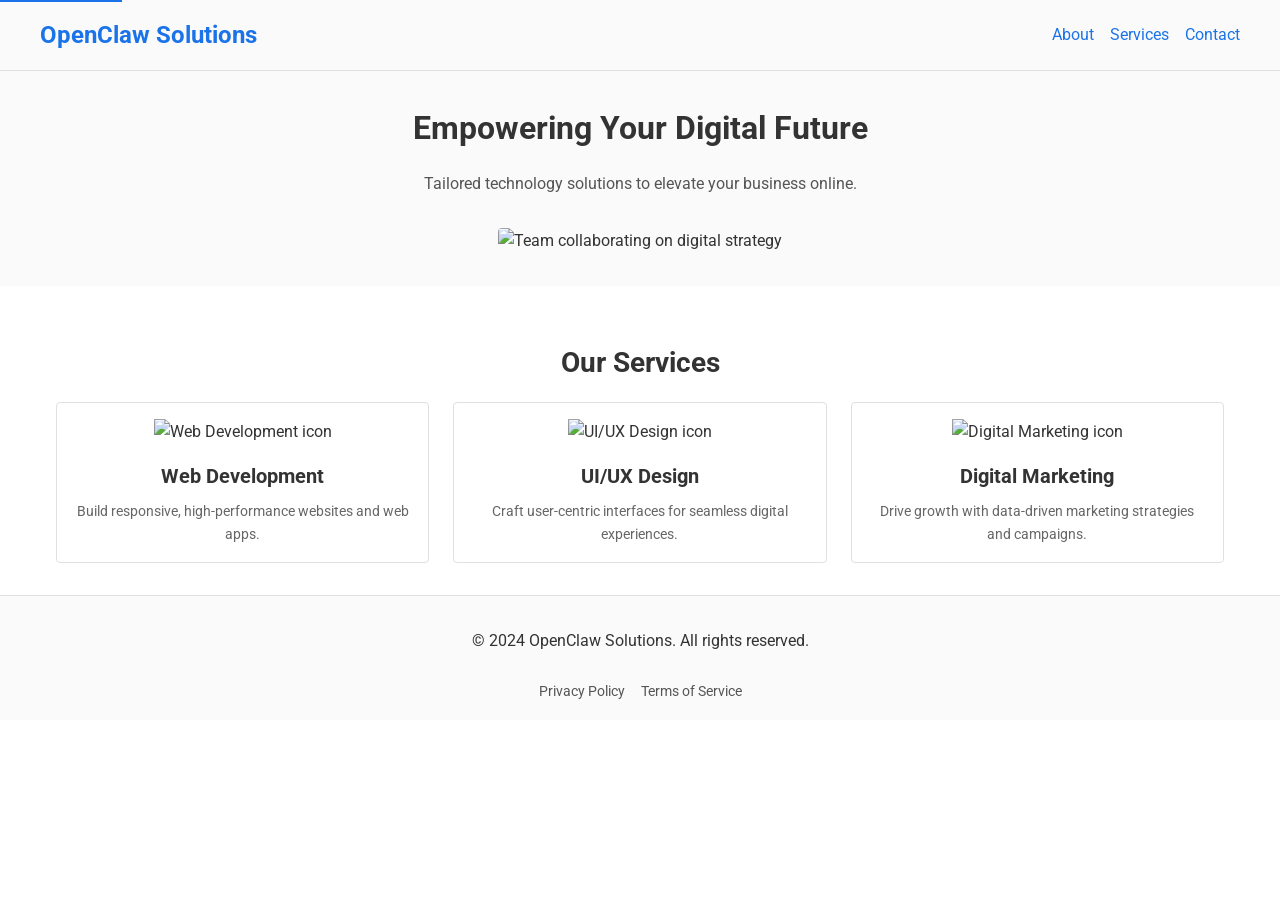
==== index.html @ efca69dc "Update index.html" ====
<!DOCTYPE html>
<html lang="en">
<head>
  <meta charset="utf-8">
  <meta name="viewport" content="width=device-width, initial-scale=1">
  <title>OpenClaw Solutions ? Digital Solutions Hub</title>
  <meta name="description" content="OpenClaw Solutions is a digital solutions hub helping businesses improve their online presence and operations through tailored technology services.">
  <link rel="canonical" href="https://www.openclawsolutions.com/">
  <link href="https://fonts.googleapis.com/css?family=Roboto:400,500,700&display=swap" rel="stylesheet">
  <style>
    :root {
      --color-primary: #1a73e8;
      --color-secondary: #fafafa;
      --color-error: #e63946;
      --space-unit: 1rem;
      --grid-gap: 1.5rem;
      --font-size-lg: 1.5rem;
      --line-height: 1.6;
    }
    *,
    *::before,
    *::after { box-sizing: border-box; }
    body {
      margin: 0;
      font-family: 'Roboto', sans-serif;
      color: #333;
      line-height: var(--line-height);
      background-color: #fff;
    }
    a { color: var(--color-primary); text-decoration: none; }
    a:hover, a:focus { text-decoration: underline; }
    .skip-link {
      position: absolute;
      top: -40px;
      left: 0;
      background: var(--color-primary);
      color: #fff;
      padding: 0.5rem;
      z-index: 100;
      transition: top 0.3s;
    }
    .skip-link:focus {
      top: 0;
    }
    .container {
      max-width: 1200px;
      margin: 0 auto;
      padding: 0 var(--space-unit);
    }
    .index-header {
      background-color: var(--color-secondary);
      border-bottom: 1px solid #e0e0e0;
    }
    .index-header__container {
      display: flex;
      align-items: center;
      justify-content: space-between;
      padding: var(--space-unit) 0;
    }
    .index-logo {
      font-size: var(--font-size-lg);
      font-weight: 700;
      color: var(--color-primary);
    }
    .index-menu-toggle {
      background: none;
      border: none;
      cursor: pointer;
      width: 2rem;
      height: 2rem;
      position: relative;
    }
    .index-menu-icon,
    .index-menu-icon::before,
    .index-menu-icon::after {
      content: '';
      display: block;
      background-color: #333;
      height: 2px;
      width: 100%;
      position: absolute;
      left: 0;
      transition: transform 0.3s;
    }
    .index-menu-icon {
      top: 50%;
      transform: translateY(-50%);
    }
    .index-menu-icon::before {
      top: -8px;
    }
    .index-menu-icon::after {
      top: 8px;
    }
    .index-nav {
      display: none;
      background-color: var(--color-secondary);
    }
    .index-nav.is-open {
      display: block;
    }
    .index-nav__list {
      list-style: none;
      margin: 0;
      padding: 0;
    }
    .index-nav__item {
      display: block;
      padding: var(--space-unit) 0;
      border-top: 1px solid #e0e0e0;
    }
    .index-nav__item:first-child {
      border-top: none;
    }
    @media (min-width: 768px) {
      .index-menu-toggle { display: none; }
      .index-nav {
        display: block !important;
        background: none;
      }
      .index-nav__list {
        display: flex;
        gap: var(--space-unit);
      }
      .index-nav__item {
        border: none;
        padding: 0;
      }
    }
    .index-hero {
      text-align: center;
      padding: calc(var(--space-unit) * 2) 0;
      background-color: var(--color-secondary);
    }
    .index-hero__title {
      font-size: 2rem;
      margin: 0 0 var(--space-unit);
    }
    .index-hero__subtitle {
      font-size: 1rem;
      margin: 0 0 var(--space-unit);
      color: #555;
    }
    .index-hero__image {
      max-width: 100%;
      height: auto;
      border-radius: 4px;
      margin-top: var(--space-unit);
    }
    .index-services {
      padding: calc(var(--space-unit) * 2) 0;
    }
    .index-services__title {
      text-align: center;
      font-size: 1.75rem;
      margin-bottom: var(--space-unit);
    }
    .index-services__grid {
      display: grid;
      grid-gap: var(--grid-gap);
      grid-template-columns: repeat(auto-fit, minmax(16rem, 1fr));
    }
    .index-service-card {
      background: #fff;
      border: 1px solid #e0e0e0;
      border-radius: 4px;
      padding: var(--space-unit);
      text-align: center;
      transition: box-shadow 0.3s;
    }
    .index-service-card:hover {
      box-shadow: 0 2px 8px rgba(0,0,0,0.1);
    }
    .index-service-card__icon {
      width: 4rem;
      height: 4rem;
      margin-bottom: var(--space-unit);
    }
    .index-service-card__title {
      font-size: 1.25rem;
      margin: 0 0 0.5rem;
    }
    .index-service-card__desc {
      margin: 0;
      color: #666;
      font-size: 0.9rem;
    }
    .index-footer {
      background: var(--color-secondary);
      border-top: 1px solid #e0e0e0;
      padding: var(--space-unit) 0;
    }
    .index-footer__container {
      display: flex;
      flex-direction: column;
      align-items: center;
      text-align: center;
      gap: 0.5rem;
    }
    .index-footer-nav ul {
      list-style: none;
      padding: 0;
      margin: 0;
      display: flex;
      gap: var(--space-unit);
    }
    .index-footer-nav a {
      font-size: 0.875rem;
      color: #555;
    }
  </style>
</head>
<body>
  <a href="#main" class="skip-link">Skip to content</a>
  <header class="index-header">
    <div class="container index-header__container">
      <a href="/" class="index-logo" data-action="navigate" data-route="/">OpenClaw Solutions</a>
      <button class="index-menu-toggle js-menu" aria-expanded="false" aria-controls="main-nav" aria-label="Toggle navigation" data-action="toggle-nav">
        <span class="index-menu-icon"></span>
      </button>
      <nav id="main-nav" class="index-nav" role="navigation" aria-label="Main navigation">
        <ul class="index-nav__list">
          <li><a href="about.html" class="index-nav__item" data-action="navigate" data-route="/about">About</a></li>
          <li><a href="services.html" class="index-nav__item" data-action="navigate" data-route="/services">Services</a></li>
          <li><a href="contact.html" class="index-nav__item" data-action="navigate" data-route="/contact">Contact</a></li>
        </ul>
      </nav>
    </div>
  </header>
  <main id="main" class="index-main">
    <section class="index-hero" aria-labelledby="hero-heading">
      <div class="container index-hero__container">
        <h1 id="hero-heading" class="index-hero__title">Empowering Your Digital Future</h1>
        <p class="index-hero__subtitle">Tailored technology solutions to elevate your business online.</p>
        <img src="assets/images/hero.jpg" alt="Team collaborating on digital strategy" class="index-hero__image">
      </div>
    </section>
    <section id="services" class="index-services" aria-labelledby="services-heading">
      <div class="container">
        <h2 id="services-heading" class="index-services__title">Our Services</h2>
        <div class="index-services__grid">
          <div class="index-service-card">
            <img src="assets/images/icon-web.svg" alt="Web Development icon" class="index-service-card__icon">
            <h3 class="index-service-card__title">Web Development</h3>
            <p class="index-service-card__desc">Build responsive, high-performance websites and web apps.</p>
          </div>
          <div class="index-service-card">
            <img src="assets/images/icon-design.svg" alt="UI/UX Design icon" class="index-service-card__icon">
            <h3 class="index-service-card__title">UI/UX Design</h3>
            <p class="index-service-card__desc">Craft user-centric interfaces for seamless digital experiences.</p>
          </div>
          <div class="index-service-card">
            <img src="assets/images/icon-marketing.svg" alt="Digital Marketing icon" class="index-service-card__icon">
            <h3 class="index-service-card__title">Digital Marketing</h3>
            <p class="index-service-card__desc">Drive growth with data-driven marketing strategies and campaigns.</p>
          </div>
        </div>
      </div>
    </section>
  </main>
  <footer class="index-footer">
    <div class="container index-footer__container">
      <p>&copy; 2024 OpenClaw Solutions. All rights reserved.</p>
      <nav class="index-footer-nav" aria-label="Footer navigation">
        <ul>
          <li><a href="privacy.html">Privacy Policy</a></li>
          <li><a href="terms.html">Terms of Service</a></li>
        </ul>
      </nav>
    </div>
  </footer>
  <script>
    document.addEventListener('DOMContentLoaded', function() {
      var menuBtn = document.querySelector('[data-action="toggle-nav"]');
      var nav = document.querySelector('.index-nav');
      if (menuBtn && nav) {
        menuBtn.addEventListener('click', function() {
          var isOpen = nav.classList.toggle('is-open');
          menuBtn.setAttribute('aria-expanded', isOpen);
          document.dispatchEvent(new CustomEvent('menu:toggle', { detail: { open: isOpen } }));
        });
      }
      var navTriggers = document.querySelectorAll('[data-action="navigate"]');
      navTriggers.forEach(function(el) {
        el.addEventListener('click', function(event) {
          event.preventDefault();
          var route = el.getAttribute('data-route');
          document.dispatchEvent(new CustomEvent('navigate', { detail: { route: route } }));
        });
        el._navigateListenerAttached = true;
      });
      navTriggers.forEach(function(el) {
        if (!el._navigateListenerAttached) {
          console.warn('Navigate listener missing for element', el);
        }
      });
    });
  </script>
</body>
</html>
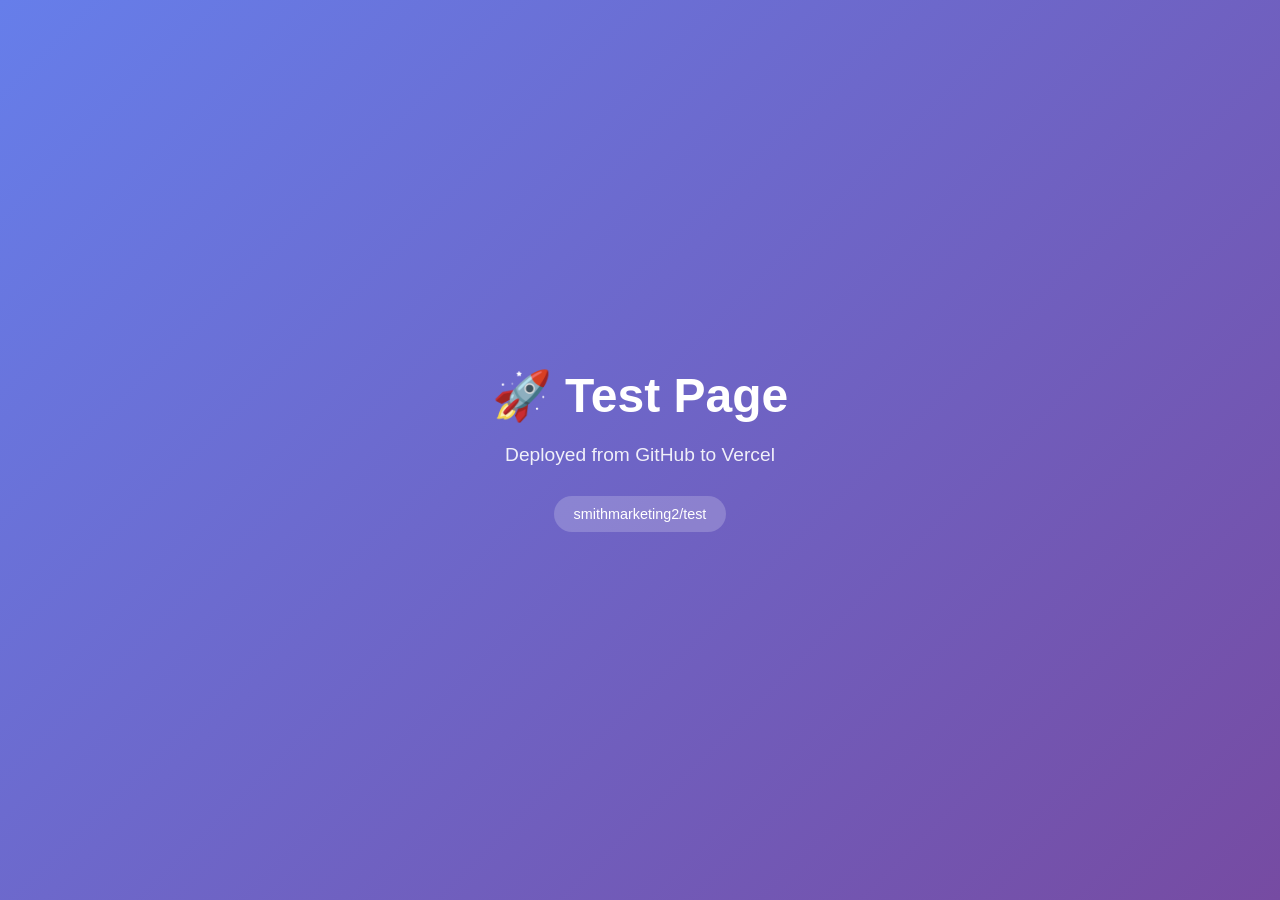
==== commit f33631f4: "Add index.html" ====
--- a/index.html
+++ b/index.html
@@ -1,300 +1,56 @@
 <!DOCTYPE html>
 <html lang="en">
 <head>
-  <meta charset="utf-8">
-  <meta name="viewport" content="width=device-width, initial-scale=1">
-  <title>OpenClaw Solutions ? Digital Solutions Hub</title>
-  <meta name="description" content="OpenClaw Solutions is a digital solutions hub helping businesses improve their online presence and operations through tailored technology services.">
-  <link rel="canonical" href="https://www.openclawsolutions.com/">
-  <link href="https://fonts.googleapis.com/css?family=Roboto:400,500,700&display=swap" rel="stylesheet">
-  <style>
-    :root {
-      --color-primary: #1a73e8;
-      --color-secondary: #fafafa;
-      --color-error: #e63946;
-      --space-unit: 1rem;
-      --grid-gap: 1.5rem;
-      --font-size-lg: 1.5rem;
-      --line-height: 1.6;
-    }
-    *,
-    *::before,
-    *::after { box-sizing: border-box; }
-    body {
-      margin: 0;
-      font-family: 'Roboto', sans-serif;
-      color: #333;
-      line-height: var(--line-height);
-      background-color: #fff;
-    }
-    a { color: var(--color-primary); text-decoration: none; }
-    a:hover, a:focus { text-decoration: underline; }
-    .skip-link {
-      position: absolute;
-      top: -40px;
-      left: 0;
-      background: var(--color-primary);
-      color: #fff;
-      padding: 0.5rem;
-      z-index: 100;
-      transition: top 0.3s;
-    }
-    .skip-link:focus {
-      top: 0;
-    }
-    .container {
-      max-width: 1200px;
-      margin: 0 auto;
-      padding: 0 var(--space-unit);
-    }
-    .index-header {
-      background-color: var(--color-secondary);
-      border-bottom: 1px solid #e0e0e0;
-    }
-    .index-header__container {
-      display: flex;
-      align-items: center;
-      justify-content: space-between;
-      padding: var(--space-unit) 0;
-    }
-    .index-logo {
-      font-size: var(--font-size-lg);
-      font-weight: 700;
-      color: var(--color-primary);
-    }
-    .index-menu-toggle {
-      background: none;
-      border: none;
-      cursor: pointer;
-      width: 2rem;
-      height: 2rem;
-      position: relative;
-    }
-    .index-menu-icon,
-    .index-menu-icon::before,
-    .index-menu-icon::after {
-      content: '';
-      display: block;
-      background-color: #333;
-      height: 2px;
-      width: 100%;
-      position: absolute;
-      left: 0;
-      transition: transform 0.3s;
-    }
-    .index-menu-icon {
-      top: 50%;
-      transform: translateY(-50%);
-    }
-    .index-menu-icon::before {
-      top: -8px;
-    }
-    .index-menu-icon::after {
-      top: 8px;
-    }
-    .index-nav {
-      display: none;
-      background-color: var(--color-secondary);
-    }
-    .index-nav.is-open {
-      display: block;
-    }
-    .index-nav__list {
-      list-style: none;
-      margin: 0;
-      padding: 0;
-    }
-    .index-nav__item {
-      display: block;
-      padding: var(--space-unit) 0;
-      border-top: 1px solid #e0e0e0;
-    }
-    .index-nav__item:first-child {
-      border-top: none;
-    }
-    @media (min-width: 768px) {
-      .index-menu-toggle { display: none; }
-      .index-nav {
-        display: block !important;
-        background: none;
-      }
-      .index-nav__list {
-        display: flex;
-        gap: var(--space-unit);
-      }
-      .index-nav__item {
-        border: none;
-        padding: 0;
-      }
-    }
-    .index-hero {
-      text-align: center;
-      padding: calc(var(--space-unit) * 2) 0;
-      background-color: var(--color-secondary);
-    }
-    .index-hero__title {
-      font-size: 2rem;
-      margin: 0 0 var(--space-unit);
-    }
-    .index-hero__subtitle {
-      font-size: 1rem;
-      margin: 0 0 var(--space-unit);
-      color: #555;
-    }
-    .index-hero__image {
-      max-width: 100%;
-      height: auto;
-      border-radius: 4px;
-      margin-top: var(--space-unit);
-    }
-    .index-services {
-      padding: calc(var(--space-unit) * 2) 0;
-    }
-    .index-services__title {
-      text-align: center;
-      font-size: 1.75rem;
-      margin-bottom: var(--space-unit);
-    }
-    .index-services__grid {
-      display: grid;
-      grid-gap: var(--grid-gap);
-      grid-template-columns: repeat(auto-fit, minmax(16rem, 1fr));
-    }
-    .index-service-card {
-      background: #fff;
-      border: 1px solid #e0e0e0;
-      border-radius: 4px;
-      padding: var(--space-unit);
-      text-align: center;
-      transition: box-shadow 0.3s;
-    }
-    .index-service-card:hover {
-      box-shadow: 0 2px 8px rgba(0,0,0,0.1);
-    }
-    .index-service-card__icon {
-      width: 4rem;
-      height: 4rem;
-      margin-bottom: var(--space-unit);
-    }
-    .index-service-card__title {
-      font-size: 1.25rem;
-      margin: 0 0 0.5rem;
-    }
-    .index-service-card__desc {
-      margin: 0;
-      color: #666;
-      font-size: 0.9rem;
-    }
-    .index-footer {
-      background: var(--color-secondary);
-      border-top: 1px solid #e0e0e0;
-      padding: var(--space-unit) 0;
-    }
-    .index-footer__container {
-      display: flex;
-      flex-direction: column;
-      align-items: center;
-      text-align: center;
-      gap: 0.5rem;
-    }
-    .index-footer-nav ul {
-      list-style: none;
-      padding: 0;
-      margin: 0;
-      display: flex;
-      gap: var(--space-unit);
-    }
-    .index-footer-nav a {
-      font-size: 0.875rem;
-      color: #555;
-    }
-  </style>
+    <meta charset="UTF-8">
+    <meta name="viewport" content="width=device-width, initial-scale=1.0">
+    <title>Test Page</title>
+    <style>
+        * {
+            margin: 0;
+            padding: 0;
+            box-sizing: border-box;
+        }
+        
+        body {
+            font-family: -apple-system, BlinkMacSystemFont, 'Segoe UI', Roboto, sans-serif;
+            min-height: 100vh;
+            display: flex;
+            align-items: center;
+            justify-content: center;
+            background: linear-gradient(135deg, #667eea 0%, #764ba2 100%);
+            color: #fff;
+        }
+        
+        .container {
+            text-align: center;
+            padding: 40px;
+        }
+        
+        h1 {
+            font-size: 3rem;
+            margin-bottom: 20px;
+        }
+        
+        p {
+            font-size: 1.2rem;
+            opacity: 0.9;
+        }
+        
+        .badge {
+            display: inline-block;
+            background: rgba(255,255,255,0.2);
+            padding: 10px 20px;
+            border-radius: 50px;
+            margin-top: 30px;
+            font-size: 0.9rem;
+        }
+    </style>
 </head>
 <body>
-  <a href="#main" class="skip-link">Skip to content</a>
-  <header class="index-header">
-    <div class="container index-header__container">
-      <a href="/" class="index-logo" data-action="navigate" data-route="/">OpenClaw Solutions</a>
-      <button class="index-menu-toggle js-menu" aria-expanded="false" aria-controls="main-nav" aria-label="Toggle navigation" data-action="toggle-nav">
-        <span class="index-menu-icon"></span>
-      </button>
-      <nav id="main-nav" class="index-nav" role="navigation" aria-label="Main navigation">
-        <ul class="index-nav__list">
-          <li><a href="about.html" class="index-nav__item" data-action="navigate" data-route="/about">About</a></li>
-          <li><a href="services.html" class="index-nav__item" data-action="navigate" data-route="/services">Services</a></li>
-          <li><a href="contact.html" class="index-nav__item" data-action="navigate" data-route="/contact">Contact</a></li>
-        </ul>
-      </nav>
+    <div class="container">
+        <h1>🚀 Test Page</h1>
+        <p>Deployed from GitHub to Vercel</p>
+        <div class="badge">smithmarketing2/test</div>
     </div>
-  </header>
-  <main id="main" class="index-main">
-    <section class="index-hero" aria-labelledby="hero-heading">
-      <div class="container index-hero__container">
-        <h1 id="hero-heading" class="index-hero__title">Empowering Your Digital Future</h1>
-        <p class="index-hero__subtitle">Tailored technology solutions to elevate your business online.</p>
-        <img src="assets/images/hero.jpg" alt="Team collaborating on digital strategy" class="index-hero__image">
-      </div>
-    </section>
-    <section id="services" class="index-services" aria-labelledby="services-heading">
-      <div class="container">
-        <h2 id="services-heading" class="index-services__title">Our Services</h2>
-        <div class="index-services__grid">
-          <div class="index-service-card">
-            <img src="assets/images/icon-web.svg" alt="Web Development icon" class="index-service-card__icon">
-            <h3 class="index-service-card__title">Web Development</h3>
-            <p class="index-service-card__desc">Build responsive, high-performance websites and web apps.</p>
-          </div>
-          <div class="index-service-card">
-            <img src="assets/images/icon-design.svg" alt="UI/UX Design icon" class="index-service-card__icon">
-            <h3 class="index-service-card__title">UI/UX Design</h3>
-            <p class="index-service-card__desc">Craft user-centric interfaces for seamless digital experiences.</p>
-          </div>
-          <div class="index-service-card">
-            <img src="assets/images/icon-marketing.svg" alt="Digital Marketing icon" class="index-service-card__icon">
-            <h3 class="index-service-card__title">Digital Marketing</h3>
-            <p class="index-service-card__desc">Drive growth with data-driven marketing strategies and campaigns.</p>
-          </div>
-        </div>
-      </div>
-    </section>
-  </main>
-  <footer class="index-footer">
-    <div class="container index-footer__container">
-      <p>&copy; 2024 OpenClaw Solutions. All rights reserved.</p>
-      <nav class="index-footer-nav" aria-label="Footer navigation">
-        <ul>
-          <li><a href="privacy.html">Privacy Policy</a></li>
-          <li><a href="terms.html">Terms of Service</a></li>
-        </ul>
-      </nav>
-    </div>
-  </footer>
-  <script>
-    document.addEventListener('DOMContentLoaded', function() {
-      var menuBtn = document.querySelector('[data-action="toggle-nav"]');
-      var nav = document.querySelector('.index-nav');
-      if (menuBtn && nav) {
-        menuBtn.addEventListener('click', function() {
-          var isOpen = nav.classList.toggle('is-open');
-          menuBtn.setAttribute('aria-expanded', isOpen);
-          document.dispatchEvent(new CustomEvent('menu:toggle', { detail: { open: isOpen } }));
-        });
-      }
-      var navTriggers = document.querySelectorAll('[data-action="navigate"]');
-      navTriggers.forEach(function(el) {
-        el.addEventListener('click', function(event) {
-          event.preventDefault();
-          var route = el.getAttribute('data-route');
-          document.dispatchEvent(new CustomEvent('navigate', { detail: { route: route } }));
-        });
-        el._navigateListenerAttached = true;
-      });
-      navTriggers.forEach(function(el) {
-        if (!el._navigateListenerAttached) {
-          console.warn('Navigate listener missing for element', el);
-        }
-      });
-    });
-  </script>
 </body>
 </html>
